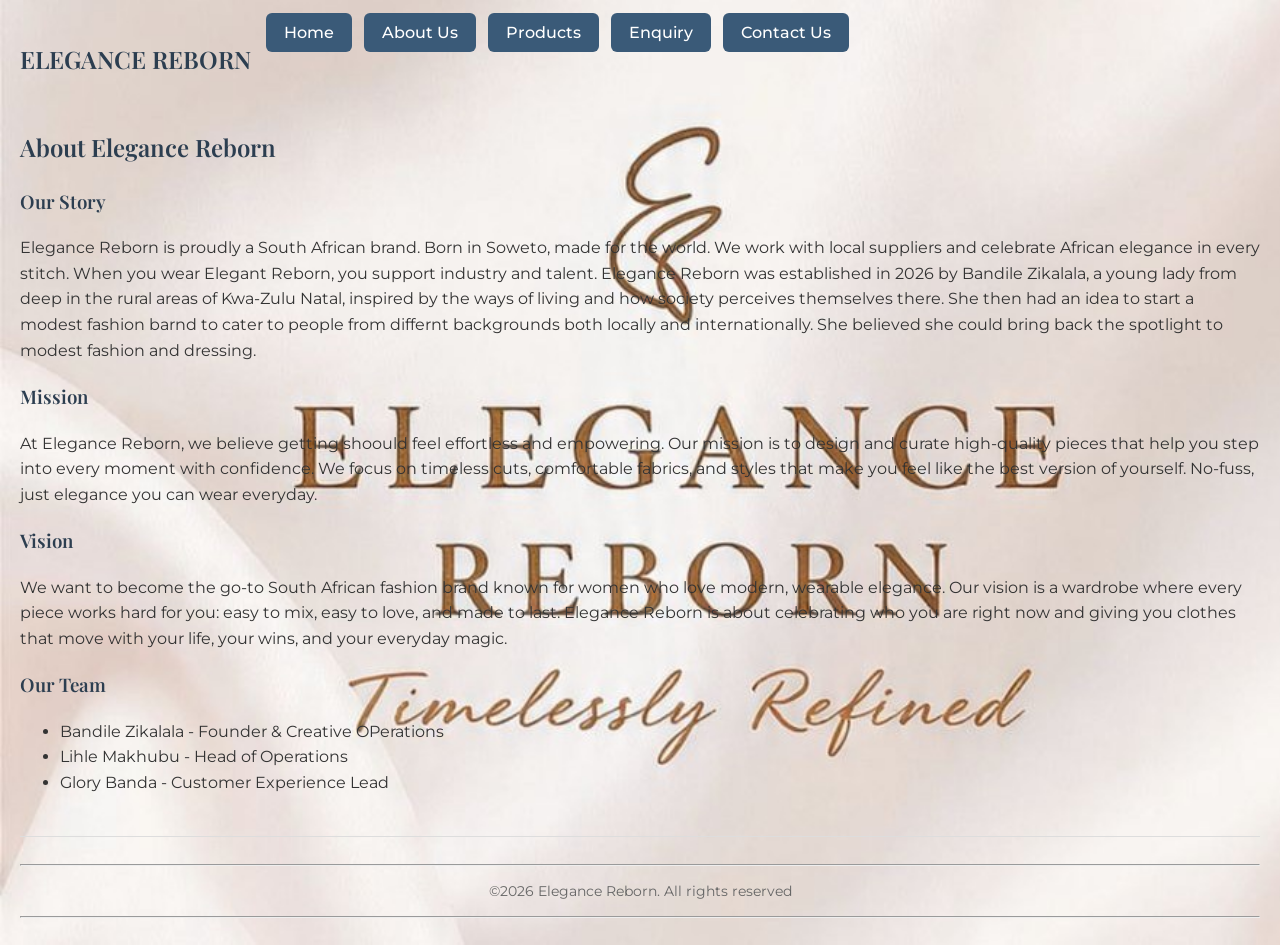
==== about.html @ 29a6d02d "Update about.html" ====
<!DOCTYPE html>
<html lang="en">
<head>
    <meta charset="UTF-8">
    <meta name="viewport" content="width=device-width, initial-scale=1.0">
    <title>About Us-Elegance Reborn</title>
    <link rel="stylesheet" href="css/style.css">
</head>
<!--background photo inserted-->
<body style="background-image: url(images/hero.jpeg); background-repeat: no-repeat; background-size: cover;">
    <!--header with navigation-->
    
        <nav>
                <h1>ELEGANCE REBORN</h1>
            <div class="nav-links">
                <a href="index.html">Home</a>&nbsp;&nbsp;
                <a href="about.html">About Us</a>&nbsp;&nbsp;
                <a href="products.html">Products</a>&nbsp;&nbsp;
                <a href="enquiry.html">Enquiry</a>&nbsp;&nbsp;
                <a href="contact.html">Contact Us</a>
            
        </div>
        </nav>
    

    <main>
        <section>
            <h2>About Elegance Reborn</h2>
        </section>

        <section>
            <h3>Our Story</h3>
            <p>Elegance Reborn is proudly a South African brand. Born in Soweto, made for the world. We work with local
            suppliers and celebrate African elegance in every stitch. When you wear Elegant Reborn, you support industry 
            and talent. Elegance Reborn was established in 2026 by Bandile Zikalala, a young lady from deep in the rural areas 
            of Kwa-Zulu Natal, inspired by the ways of living and how society perceives themselves there. She then had an idea 
            to start a modest fashion barnd to cater to people from differnt backgrounds both locally and internationally. She 
            believed she could bring back the spotlight to modest fashion and dressing.
            </p>

            <h3>Mission</h3>
            <p>At Elegance Reborn, we believe getting shoould feel effortless and empowering. Our mission is to design and curate 
                high-quality pieces that help you step into every moment with confidence. We focus on timeless cuts, comfortable 
                fabrics, and styles that make you feel like the best version of yourself. No-fuss, just elegance you can wear everyday.
            </p>

            <h3>Vision</h3>
            <p>We want to become the go-to South African fashion brand known for women who love modern, wearable elegance. Our vision 
                is a wardrobe where every piece works hard for you: easy to mix, easy to love, and made to last. Elegance Reborn is about 
                celebrating who you are right now and giving you clothes that move with your life, your wins, and your everyday magic. </p>

            <h3>Our Team</h3>
            <ul>
                <li>Bandile Zikalala - Founder & Creative OPerations</li>
                <li>Lihle Makhubu - Head of Operations</li>
                <li>Glory Banda - Customer Experience Lead</li>
            </ul>
        </section>
    </main>

<!--fotter section should be the same on all pages-->
    <footer>
        <hr style="text-align:center;">
        <p>&COPY;2026 Elegance Reborn. All rights reserved</p>
        <hr>
    </footer>
    </body>
    </html>
---- css/style.css ----
/* ===== GOOGLE FONTS ===== */
@import url('https://fonts.googleapis.com/css2?family=Playfair+Display:wght@400;600;700&family=Montserrat:wght@300;400;500;600&display=swap');

/* ===== BASE STYLES ===== */
body {
  font-family: 'Montserrat', sans-serif;
  background-color: #f8f6f3;
  color: #333;
  margin: 0;
  padding: 20px;
  line-height: 1.6;
}

h1, h2, h3, h4 {
  font-family: 'Playfair Display', serif;
  color: #2c3e50;
  font-weight: 600;
}

/* ===== IMAGES ===== */
img {
  max-width: 100%;
  height: auto;
  display: block;
}

.logo-img {
  max-width: 120px;
  margin: 20px auto;
}

.big-logo {
  max-width: 400px;
  margin: 20px auto;
  opacity: 0.15;
  position: relative;
  z-index: -1;
}

/* ===== NAVIGATION ===== */
nav {
  display: flex;
  gap: 15px;
  margin-bottom: 30px;
  flex-wrap: wrap;
  width: 100%;
}

nav a {
  background: #3a5a78;
  color: white;
  padding: 10px 18px;
  border-radius: 6px;
  text-decoration: none;
  font-family: 'Montserrat', sans-serif;
  font-weight: 500;
  flex-shrink: 0;
  transition: background 0.3s ease;
}

nav a:hover {
  background: #2c455c;
}

/* ===== HERO SECTION ===== */
section:first-of-type img {
  width: 100%;
  height: 350px;
  object-fit: cover;
  border-radius: 8px;
  margin-bottom: 20px;
}

/* ===== PRODUCTS GRID ===== */
.products-grid {
  display: grid;
  grid-template-columns: repeat(auto-fit, minmax(220px, 1fr));
  gap: 20px;
  margin-top: 20px;
}

.products-grid img {
  width: 100%;
  height: 280px;
  object-fit: cover;
  border-radius: 8px;
}

/* ===== FORMS ===== */
form {
  background: white;
  padding: 25px;
  border-radius: 8px;
  max-width: 600px;
}

input, textarea, select {
  width: 100%;
  padding: 10px;
  margin-top: 5px;
  margin-bottom: 15px;
  border: 1px solid #ccc;
  border-radius: 4px;
  font-family: 'Montserrat', sans-serif;
}

button {
  background: #3a5a78;
  color: white;
  padding: 12px 25px;
  border: none;
  border-radius: 6px;
  font-family: 'Montserrat', sans-serif;
  cursor: pointer;
}

button:hover {
  background: #2c455c;
}

/* ===== FOOTER ===== */
footer {
  margin-top: 40px;
  padding-top: 20px;
  border-top: 1px solid #ddd;
  text-align: center;
  font-size: 14px;
  color: #666;
}
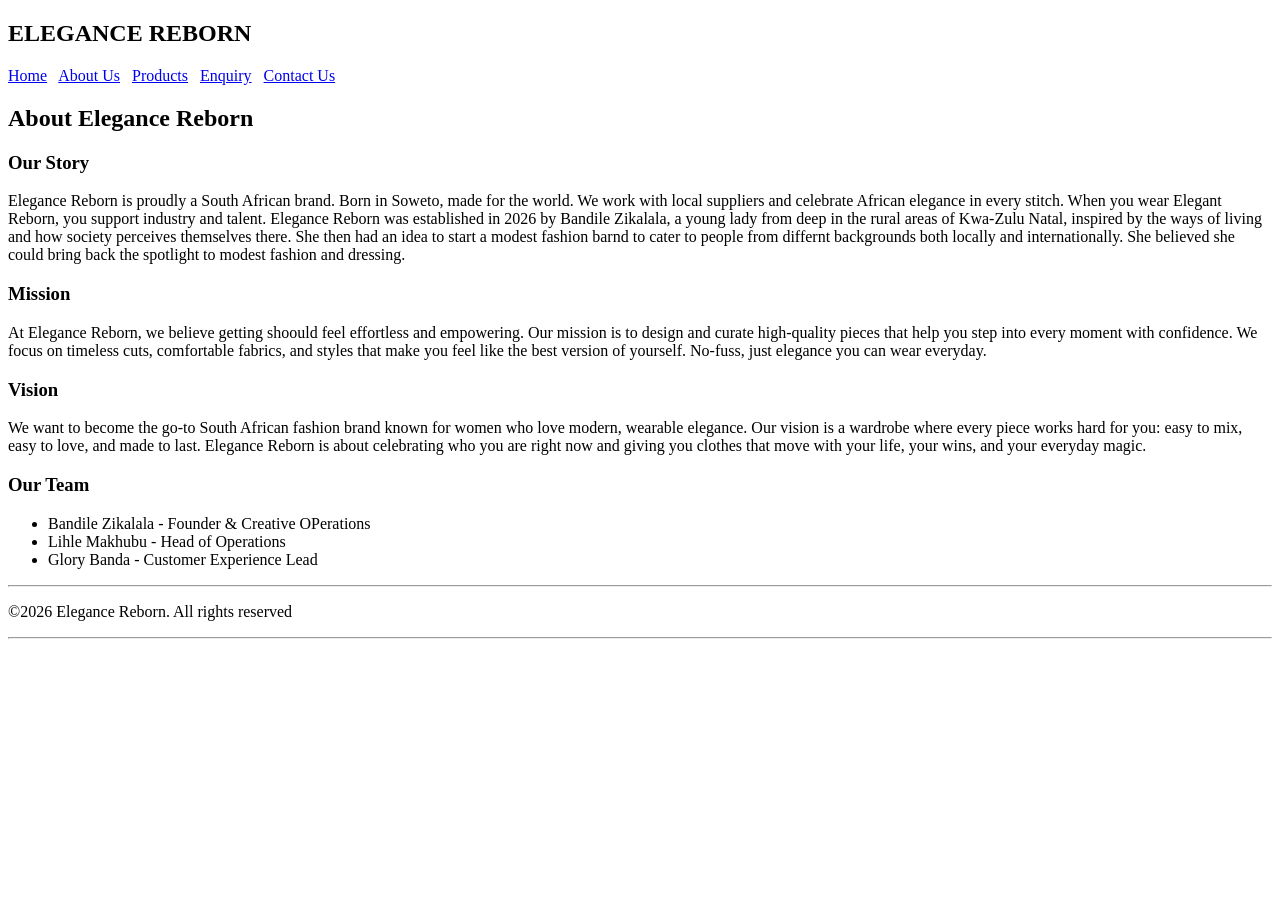
==== commit a1346dc0: "removing background image from about, contact and enquiry pages" ====
--- a/about.html
+++ b/about.html
@@ -7,7 +7,7 @@
     <link rel="stylesheet" href="css/style.css">
 </head>
 <!--background photo inserted-->
-<body style="background-image: url(images/hero.jpeg); background-repeat: no-repeat; background-size: cover;">
+<body>
     <!--header with navigation-->
     
         <nav>
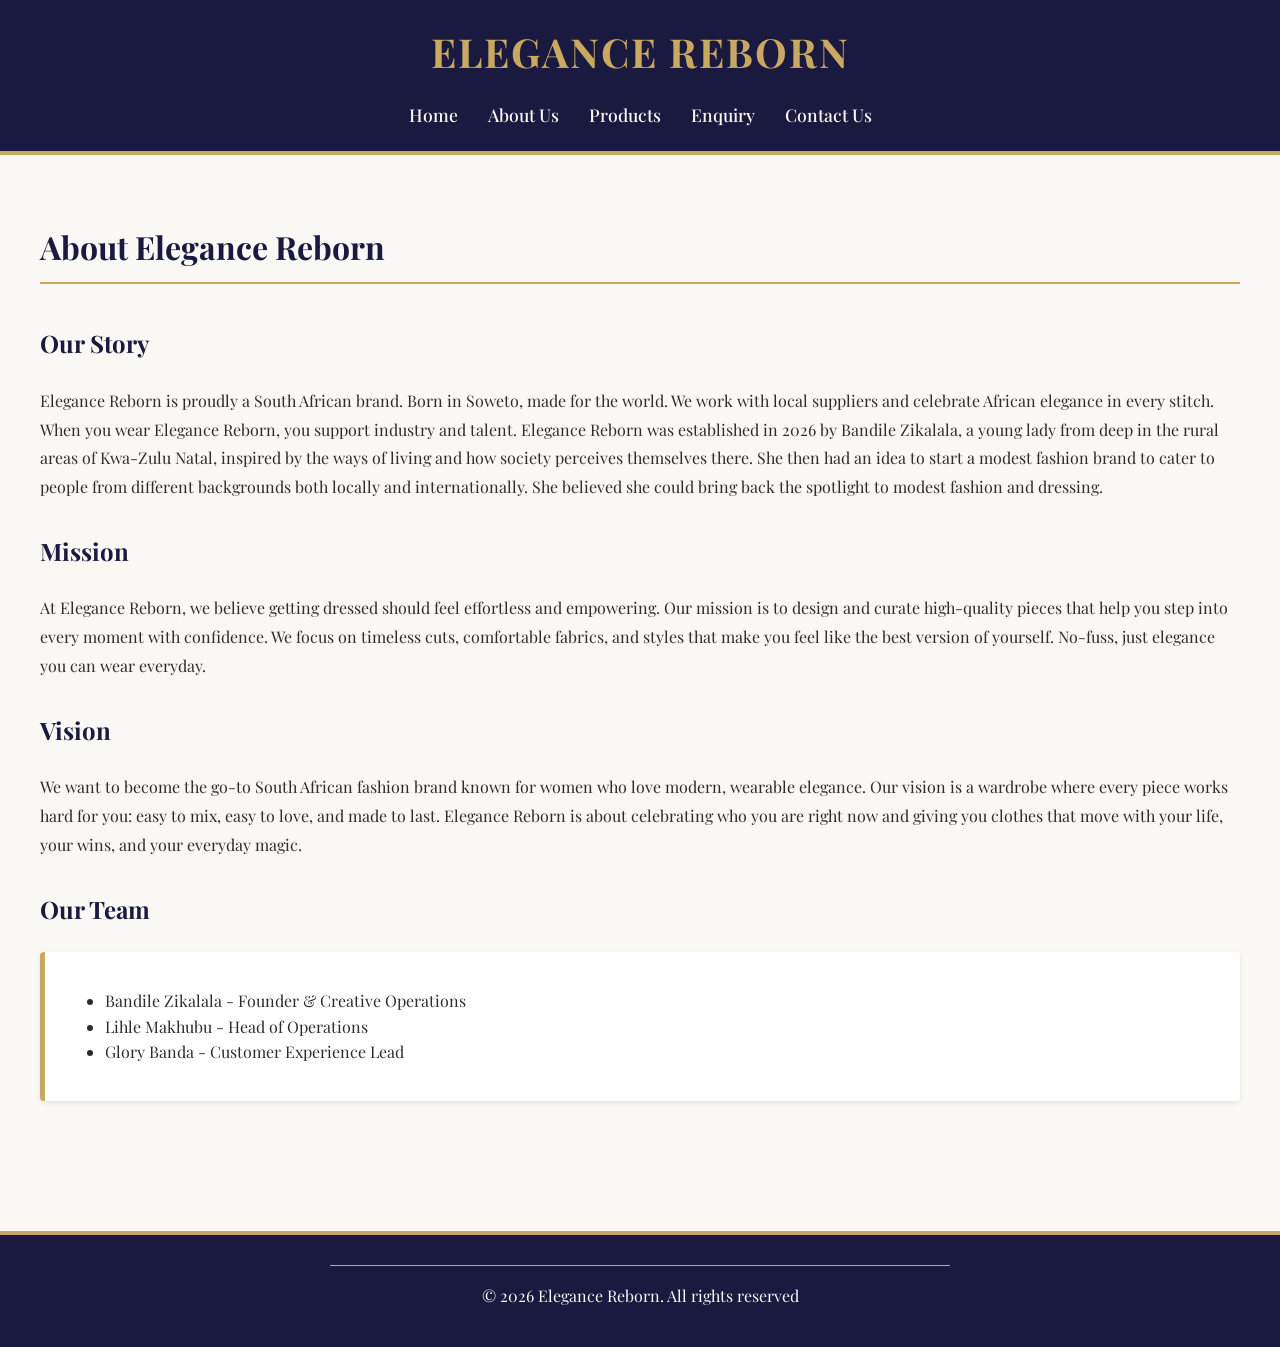
==== commit 55596e1c: "updated:   services.html and all the images in the images folder edited content in css folder and ht" ====
--- a/about.html
+++ b/about.html
@@ -3,25 +3,30 @@
 <head>
     <meta charset="UTF-8">
     <meta name="viewport" content="width=device-width, initial-scale=1.0">
-    <title>About Us-Elegance Reborn</title>
-    <link rel="stylesheet" href="css/style.css">
+    <title>About Us - Elegance Reborn</title>
+    
+    <!-- Playfair Display Font -->
+    <link rel="preconnect" href="https://fonts.googleapis.com">
+    <link rel="preconnect" href="https://fonts.gstatic.com" crossorigin>
+    <link href="https://fonts.googleapis.com/css2?family=Playfair+Display:wght@400;700&display=swap" rel="stylesheet">
+    
+    <!-- Your CSS -->
+    <link rel="stylesheet" href="css/styles.css">
 </head>
-<!--background photo inserted-->
 <body>
     <!--header with navigation-->
-    
+    <header>
         <nav>
-                <h1>ELEGANCE REBORN</h1>
-            <div class="nav-links">
-                <a href="index.html">Home</a>&nbsp;&nbsp;
-                <a href="about.html">About Us</a>&nbsp;&nbsp;
-                <a href="products.html">Products</a>&nbsp;&nbsp;
-                <a href="enquiry.html">Enquiry</a>&nbsp;&nbsp;
+            <h1>ELEGANCE REBORN</h1>
+            <p> 
+                <a href="index.html">Home</a>
+                <a href="about.html">About Us</a>
+                <a href="products.html">Products</a>
+                <a href="enquiry.html">Enquiry</a>
                 <a href="contact.html">Contact Us</a>
-            
-        </div>
+            </p>
         </nav>
-    
+    </header>
 
     <main>
         <section>
@@ -30,39 +35,29 @@
 
         <section>
             <h3>Our Story</h3>
-            <p>Elegance Reborn is proudly a South African brand. Born in Soweto, made for the world. We work with local
-            suppliers and celebrate African elegance in every stitch. When you wear Elegant Reborn, you support industry 
-            and talent. Elegance Reborn was established in 2026 by Bandile Zikalala, a young lady from deep in the rural areas 
-            of Kwa-Zulu Natal, inspired by the ways of living and how society perceives themselves there. She then had an idea 
-            to start a modest fashion barnd to cater to people from differnt backgrounds both locally and internationally. She 
-            believed she could bring back the spotlight to modest fashion and dressing.
-            </p>
+            <p>Elegance Reborn is proudly a South African brand. Born in Soweto, made for the world. We work with local suppliers and celebrate African elegance in every stitch. When you wear Elegance Reborn, you support industry and talent. Elegance Reborn was established in 2026 by Bandile Zikalala, a young lady from deep in the rural areas of Kwa-Zulu Natal, inspired by the ways of living and how society perceives themselves there. She then had an idea to start a modest fashion brand to cater to people from different backgrounds both locally and internationally. She believed she could bring back the spotlight to modest fashion and dressing.</p>
 
             <h3>Mission</h3>
-            <p>At Elegance Reborn, we believe getting shoould feel effortless and empowering. Our mission is to design and curate 
-                high-quality pieces that help you step into every moment with confidence. We focus on timeless cuts, comfortable 
-                fabrics, and styles that make you feel like the best version of yourself. No-fuss, just elegance you can wear everyday.
-            </p>
+            <p>At Elegance Reborn, we believe getting dressed should feel effortless and empowering. Our mission is to design and curate high-quality pieces that help you step into every moment with confidence. We focus on timeless cuts, comfortable fabrics, and styles that make you feel like the best version of yourself. No-fuss, just elegance you can wear everyday.</p>
 
             <h3>Vision</h3>
-            <p>We want to become the go-to South African fashion brand known for women who love modern, wearable elegance. Our vision 
-                is a wardrobe where every piece works hard for you: easy to mix, easy to love, and made to last. Elegance Reborn is about 
-                celebrating who you are right now and giving you clothes that move with your life, your wins, and your everyday magic. </p>
+            <p>We want to become the go-to South African fashion brand known for women who love modern, wearable elegance. Our vision is a wardrobe where every piece works hard for you: easy to mix, easy to love, and made to last. Elegance Reborn is about celebrating who you are right now and giving you clothes that move with your life, your wins, and your everyday magic.</p>
 
             <h3>Our Team</h3>
-            <ul>
-                <li>Bandile Zikalala - Founder & Creative OPerations</li>
-                <li>Lihle Makhubu - Head of Operations</li>
-                <li>Glory Banda - Customer Experience Lead</li>
-            </ul>
+            <article>
+                <ul>
+                    <li>Bandile Zikalala - Founder & Creative Operations</li>
+                    <li>Lihle Makhubu - Head of Operations</li>
+                    <li>Glory Banda - Customer Experience Lead</li>
+                </ul>
+            </article>
         </section>
     </main>
 
-<!--fotter section should be the same on all pages-->
+    <!--footer section should be the same on all pages-->
     <footer>
-        <hr style="text-align:center;">
-        <p>&COPY;2026 Elegance Reborn. All rights reserved</p>
         <hr>
+        <p>&copy; 2026 Elegance Reborn. All rights reserved</p>
     </footer>
-    </body>
-    </html>
+</body>
+</html>
--- a/css/styles.css
+++ b/css/styles.css
@@ -0,0 +1,283 @@
+/* Elegance Reborn - Main Stylesheet */
+@import url('https://fonts.googleapis.com/css2?family=Playfair+Display:wght@400;700&display=swap');
+
+/* Base Styles */
+body {
+    font-family: 'Playfair Display', Georgia, serif;
+    background-color: #FAF8F5; /* Cream */
+    color: #2C2C2C; /* Charcoal */
+    margin: 0;
+    padding: 0;
+    line-height: 1.6;
+}
+
+/* Header & Navigation */
+header {
+    background-color: #1A1A40; /* Deep Navy */
+    border-bottom: 4px solid #C9A961; /* Gold */
+    padding: 20px 0;
+    text-align: center;
+}
+
+header h1 {
+    color: #C9A961; /* Gold */
+    font-size: 2.5rem;
+    margin: 0;
+    letter-spacing: 2px;
+    font-weight: 700;
+}
+
+nav p {
+    margin: 15px 0 0 0;
+    display: flex;
+    justify-content: center;
+    gap: 30px;
+    flex-wrap: wrap;
+}
+
+nav a {
+    color: #FAF8F5; /* Cream */
+    text-decoration: none;
+    font-size: 1.1rem;
+    font-weight: 500;
+    transition: color 0.3s ease;
+}
+
+nav a:hover {
+    color: #C9A961; /* Gold */
+    text-decoration: underline;
+}
+
+/* Main Content */
+main {
+    max-width: 1200px;
+    margin: 0 auto;
+    padding: 40px 20px;
+}
+
+section {
+    margin-bottom: 40px;
+}
+
+h2 {
+    color: #1A1A40; /* Deep Navy */
+    font-size: 2rem;
+    border-bottom: 2px solid #C9A961; /* Gold */
+    padding-bottom: 10px;
+    margin-bottom: 20px;
+    font-weight: 700;
+}
+
+h3 {
+    color: #1A1A40; /* Deep Navy */
+    font-size: 1.5rem;
+    margin-top: 30px;
+    font-weight: 700;
+}
+
+h4 {
+    color: #2C2C2C; /* Charcoal */
+    font-size: 1.2rem;
+    font-weight: 700;
+}
+
+p {
+    font-size: 1rem;
+    line-height: 1.8;
+}
+
+/* Article Cards */
+article {
+    background-color: #fff;
+    border-left: 5px solid #C9A961; /* Gold */
+    padding: 20px;
+    margin-bottom: 20px;
+    box-shadow: 0 2px 5px rgba(0,0,0,0.08);
+    border-radius: 4px;
+}
+
+/* Forms */
+form {
+    background-color: #fff;
+    padding: 30px;
+    border-radius: 4px;
+    box-shadow: 0 2px 5px rgba(0,0,0,0.08);
+    max-width: 600px;
+}
+
+label {
+    display: block;
+    margin-bottom: 8px;
+    color: #1A1A40; /* Deep Navy */
+    font-weight: bold;
+}
+
+input[type="text"],
+input[type="email"],
+select,
+textarea {
+    width: 100%;
+    padding: 12px;
+    margin-bottom: 18px;
+    border: 1px solid #ccc;
+    border-radius: 4px;
+    font-family: 'Playfair Display', Georgia, serif;
+    font-size: 1rem;
+    box-sizing: border-box;
+}
+
+input:focus,
+select:focus,
+textarea:focus {
+    outline: none;
+    border-color: #1A1A40;
+    box-shadow: 0 0 5px rgba(26, 26, 64, 0.3);
+}
+
+button {
+    background-color: #1A1A40; /* Deep Navy */
+    color: #C9A961; /* Gold */
+    padding: 12px 30px;
+    border: none;
+    border-radius: 4px;
+    font-size: 1rem;
+    cursor: pointer;
+    font-weight: bold;
+    transition: background-color 0.3s ease;
+    font-family: 'Playfair Display', Georgia, serif;
+}
+
+button:hover {
+    background-color: #2C2C5A; /* Lighter Navy */
+}
+
+/* Links */
+a {
+    color: #1A1A40; /* Deep Navy */
+    text-decoration: none;
+}
+
+a:hover {
+    color: #D4A5A5; /* Dusty Pink */
+    text-decoration: underline;
+}
+
+/* Image Grid */
+.image-grid {
+    display: flex;
+    flex-wrap: wrap;
+    gap: 15px;
+    justify-content: center;
+}
+
+.image-grid img {
+    flex: 0 1 200px;
+    width: 200px;
+    height: auto;
+    object-fit: cover;
+    display: block;
+    margin: 10px 0;
+    border-radius: 4px;
+}
+
+/* Footer */
+footer {
+    background-color: #1A1A40; /* Deep Navy */
+    color: #FAF8F5; /* Cream */
+    text-align: center;
+    padding: 20px;
+    margin-top: 50px;
+    border-top: 4px solid #C9A961; /* Gold */
+}
+
+footer hr {
+    border: none;
+    border-top: 1px solid #C9A961;
+    margin: 10px auto;
+    width: 50%;
+}
+
+/* ===== RESPONSIVE DESIGN ===== */
+
+/* Tablet: 768px and below */
+@media (max-width: 768px) {
+    header h1 {
+        font-size: 1.8rem;
+    }
+
+    nav p {
+        flex-direction: column;
+        gap: 15px;
+        align-items: center;
+    }
+
+    main {
+        padding: 20px 15px;
+    }
+
+    h2 {
+        font-size: 1.5rem;
+    }
+
+    h3 {
+        font-size: 1.3rem;
+    }
+
+    .image-grid img {
+        flex: 0 1 280px;
+        width: 280px;
+        margin: 10px auto;
+    }
+}
+
+/* Mobile: 480px and below */
+@media (max-width: 480px) {
+    body {
+        font-size: 0.95rem;
+    }
+
+    header {
+        padding: 15px 10px;
+    }
+
+    header h1 {
+        font-size: 1.5rem;
+        letter-spacing: 1px;
+    }
+
+    main {
+        padding: 15px 10px;
+    }
+
+    section, article {
+        padding: 15px;
+    }
+
+    form {
+        padding: 20px;
+    }
+
+    input[type="text"],
+    input[type="email"],
+    select,
+    textarea,
+    button {
+        width: 100%;
+        box-sizing: border-box;
+    }
+
+    h2 {
+        font-size: 1.3rem;
+    }
+
+    .image-grid {
+        gap: 10px;
+    }
+    
+    .image-grid img {
+        flex: 0 1 calc(50% - 5px);
+        width: calc(50% - 5px);
+        max-width: none;
+        margin: 0;
+    }
+}
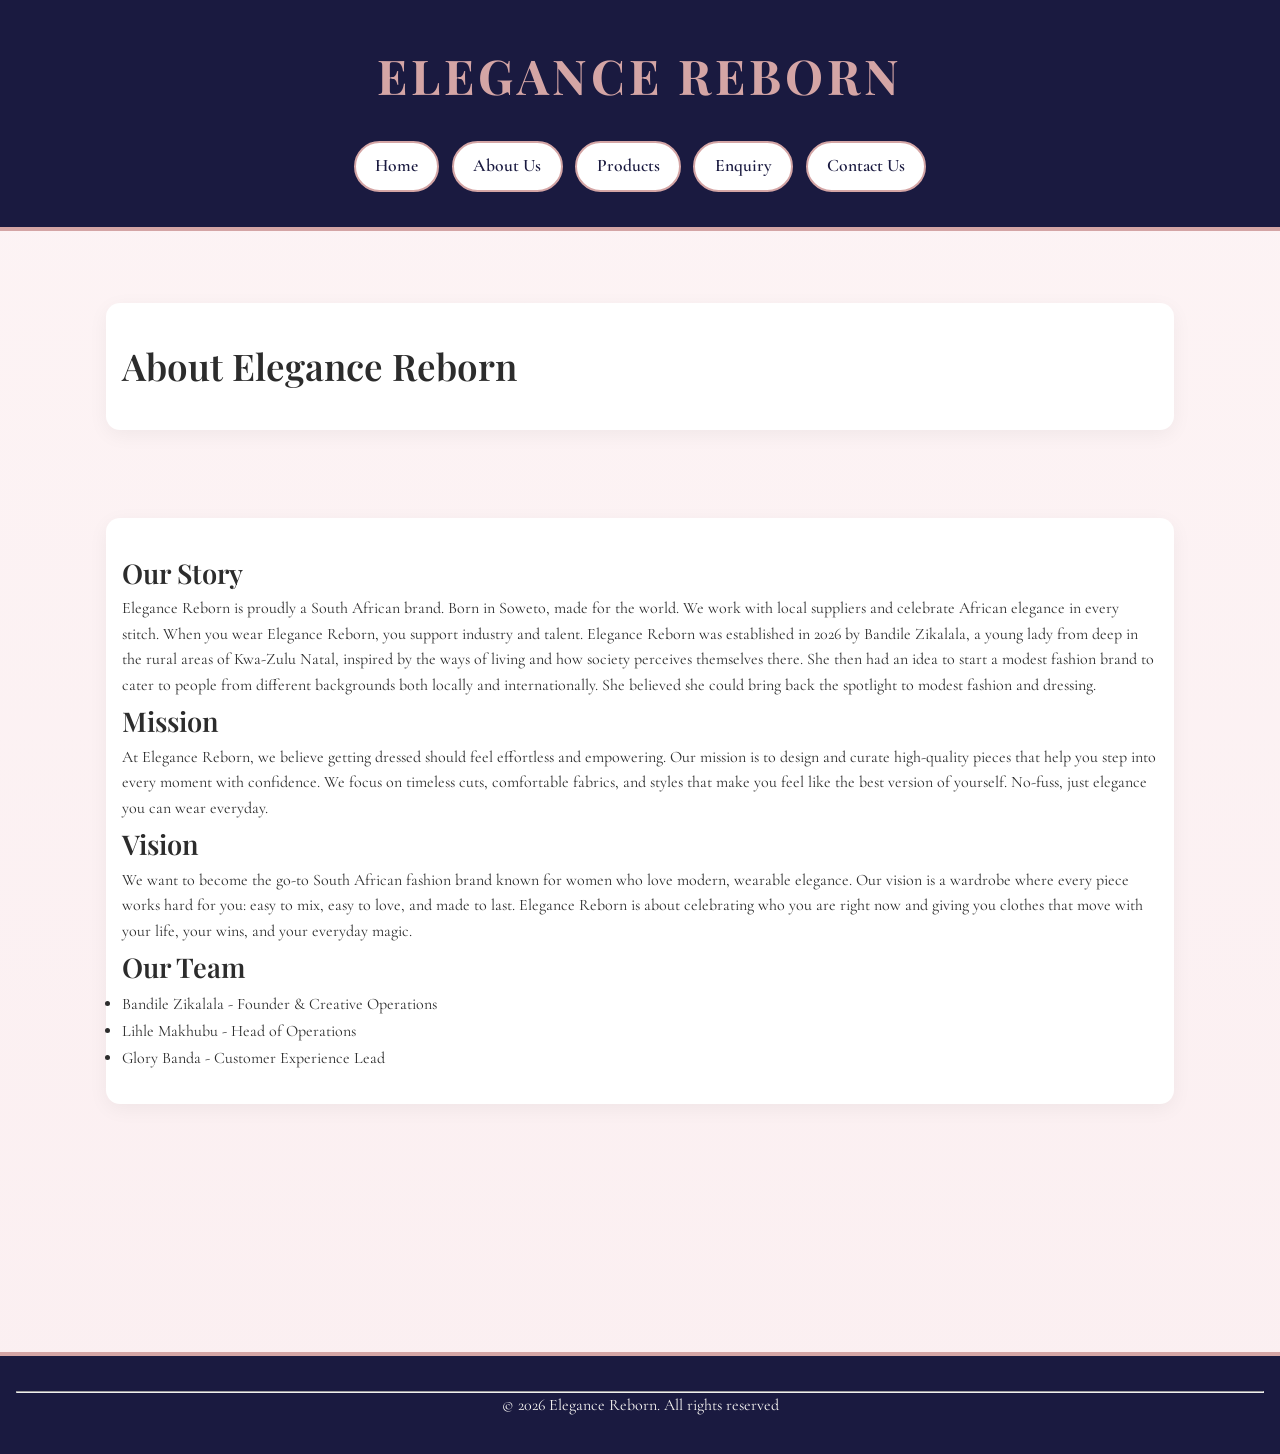
==== commit 046570de: "First upload of Elegance Reborn Website" ====
--- a/about.html
+++ b/about.html
@@ -1,63 +1,63 @@
-<!DOCTYPE html>
-<html lang="en">
-<head>
-    <meta charset="UTF-8">
-    <meta name="viewport" content="width=device-width, initial-scale=1.0">
-    <title>About Us - Elegance Reborn</title>
-    
-    <!-- Playfair Display Font -->
-    <link rel="preconnect" href="https://fonts.googleapis.com">
-    <link rel="preconnect" href="https://fonts.gstatic.com" crossorigin>
-    <link href="https://fonts.googleapis.com/css2?family=Playfair+Display:wght@400;700&display=swap" rel="stylesheet">
-    
-    <!-- Your CSS -->
-    <link rel="stylesheet" href="css/styles.css">
-</head>
-<body>
-    <!--header with navigation-->
-    <header>
-        <nav>
-            <h1>ELEGANCE REBORN</h1>
-            <p> 
-                <a href="index.html">Home</a>
-                <a href="about.html">About Us</a>
-                <a href="products.html">Products</a>
-                <a href="enquiry.html">Enquiry</a>
-                <a href="contact.html">Contact Us</a>
-            </p>
-        </nav>
-    </header>
-
-    <main>
-        <section>
-            <h2>About Elegance Reborn</h2>
-        </section>
-
-        <section>
-            <h3>Our Story</h3>
-            <p>Elegance Reborn is proudly a South African brand. Born in Soweto, made for the world. We work with local suppliers and celebrate African elegance in every stitch. When you wear Elegance Reborn, you support industry and talent. Elegance Reborn was established in 2026 by Bandile Zikalala, a young lady from deep in the rural areas of Kwa-Zulu Natal, inspired by the ways of living and how society perceives themselves there. She then had an idea to start a modest fashion brand to cater to people from different backgrounds both locally and internationally. She believed she could bring back the spotlight to modest fashion and dressing.</p>
-
-            <h3>Mission</h3>
-            <p>At Elegance Reborn, we believe getting dressed should feel effortless and empowering. Our mission is to design and curate high-quality pieces that help you step into every moment with confidence. We focus on timeless cuts, comfortable fabrics, and styles that make you feel like the best version of yourself. No-fuss, just elegance you can wear everyday.</p>
-
-            <h3>Vision</h3>
-            <p>We want to become the go-to South African fashion brand known for women who love modern, wearable elegance. Our vision is a wardrobe where every piece works hard for you: easy to mix, easy to love, and made to last. Elegance Reborn is about celebrating who you are right now and giving you clothes that move with your life, your wins, and your everyday magic.</p>
-
-            <h3>Our Team</h3>
-            <article>
-                <ul>
-                    <li>Bandile Zikalala - Founder & Creative Operations</li>
-                    <li>Lihle Makhubu - Head of Operations</li>
-                    <li>Glory Banda - Customer Experience Lead</li>
-                </ul>
-            </article>
-        </section>
-    </main>
-
-    <!--footer section should be the same on all pages-->
-    <footer>
-        <hr>
-        <p>&copy; 2026 Elegance Reborn. All rights reserved</p>
-    </footer>
-</body>
+<!DOCTYPE html>
+<html lang="en">
+<head>
+    <meta charset="UTF-8">
+    <meta name="viewport" content="width=device-width, initial-scale=1.0">
+    <title>About Us - Elegance Reborn</title>
+    
+    <!-- Playfair Display Font -->
+    <link rel="preconnect" href="https://fonts.googleapis.com">
+    <link rel="preconnect" href="https://fonts.gstatic.com" crossorigin>
+    <link href="https://fonts.googleapis.com/css2?family=Playfair+Display:wght@400;700&display=swap" rel="stylesheet">
+    
+    <!-- Your CSS -->
+    <link rel="stylesheet" href="css/styles.css">
+</head>
+<body>
+    <!--header with navigation-->
+    <header>
+        <nav>
+            <h1>ELEGANCE REBORN</h1>
+            <p> 
+                <a href="index.html">Home</a>
+                <a href="about.html">About Us</a>
+                <a href="products.html">Products</a>
+                <a href="enquiry.html">Enquiry</a>
+                <a href="contact.html">Contact Us</a>
+            </p>
+        </nav>
+    </header>
+
+    <main>
+        <section>
+            <h2>About Elegance Reborn</h2>
+        </section>
+
+        <section>
+            <h3>Our Story</h3>
+            <p>Elegance Reborn is proudly a South African brand. Born in Soweto, made for the world. We work with local suppliers and celebrate African elegance in every stitch. When you wear Elegance Reborn, you support industry and talent. Elegance Reborn was established in 2026 by Bandile Zikalala, a young lady from deep in the rural areas of Kwa-Zulu Natal, inspired by the ways of living and how society perceives themselves there. She then had an idea to start a modest fashion brand to cater to people from different backgrounds both locally and internationally. She believed she could bring back the spotlight to modest fashion and dressing.</p>
+
+            <h3>Mission</h3>
+            <p>At Elegance Reborn, we believe getting dressed should feel effortless and empowering. Our mission is to design and curate high-quality pieces that help you step into every moment with confidence. We focus on timeless cuts, comfortable fabrics, and styles that make you feel like the best version of yourself. No-fuss, just elegance you can wear everyday.</p>
+
+            <h3>Vision</h3>
+            <p>We want to become the go-to South African fashion brand known for women who love modern, wearable elegance. Our vision is a wardrobe where every piece works hard for you: easy to mix, easy to love, and made to last. Elegance Reborn is about celebrating who you are right now and giving you clothes that move with your life, your wins, and your everyday magic.</p>
+
+            <h3>Our Team</h3>
+            <article>
+                <ul>
+                    <li>Bandile Zikalala - Founder & Creative Operations</li>
+                    <li>Lihle Makhubu - Head of Operations</li>
+                    <li>Glory Banda - Customer Experience Lead</li>
+                </ul>
+            </article>
+        </section>
+    </main>
+
+    <!--footer section should be the same on all pages-->
+    <footer>
+        <hr>
+        <p>&copy; 2026 Elegance Reborn. All rights reserved</p>
+    </footer>
+</body>
 </html>
--- a/css/styles.css
+++ b/css/styles.css
@@ -1,283 +1,274 @@
-/* Elegance Reborn - Main Stylesheet */
-@import url('https://fonts.googleapis.com/css2?family=Playfair+Display:wght@400;700&display=swap');
-
-/* Base Styles */
-body {
-    font-family: 'Playfair Display', Georgia, serif;
-    background-color: #FAF8F5; /* Cream */
-    color: #2C2C2C; /* Charcoal */
+/* WEDE5020POE Part 2 - Responsive CSS - */
+@import url('https://fonts.googleapis.com/css2?family=Playfair+Display:wght@400;700&family=Cormorant+Garamond:wght@400;600;700&display=swap');
+
+/* 2.2 Base Style + CSS Reset - Prevents horizontal scroll */
+html, body {
+    overflow-x: hidden;
+    width: 100%;
+    max-width: 100vw;
+}
+
+* {
     margin: 0;
     padding: 0;
-    line-height: 1.6;
-}
-
-/* Header & Navigation */
+    box-sizing: border-box;
+}
+
+body {
+    font-family: 'Cormorant Garamond', Georgia, serif;
+    font-size: 1rem;
+    line-height: 1.7;
+    color: #2C2C2C;
+    background: linear-gradient(180deg, #FDF4F5 0%, #FBEFF1 100%);
+}
+
+/* 2.3 Typography - Playfair Display per marking card */
+h1 { font-family: 'Playfair Display', serif; font-size: 3rem; font-weight: 700; letter-spacing: 4px; word-wrap: break-word; }
+h2 { font-family: 'Playfair Display', serif; font-size: 2.3rem; font-weight: 600; }
+h3 { font-family: 'Playfair Display', serif; font-size: 1.7rem; font-weight: 600; }
+p { font-size: 1rem; line-height: 1.6; }
+
 header {
-    background-color: #1A1A40; /* Deep Navy */
-    border-bottom: 4px solid #C9A961; /* Gold */
-    padding: 20px 0;
-    text-align: center;
-}
-
-header h1 {
-    color: #C9A961; /* Gold */
-    font-size: 2.5rem;
-    margin: 0;
-    letter-spacing: 2px;
-    font-weight: 700;
-}
+    background-color: #1A1A40;
+    border-bottom: 4px solid #D4A5A5;
+    padding: 2.2rem 1rem;
+    text-align: center;
+    width: 100%;
+}
+header h1 { color: #D4A5A5; text-transform: uppercase; }
 
 nav p {
-    margin: 15px 0 0 0;
-    display: flex;
-    justify-content: center;
-    gap: 30px;
+    display: flex;
+    justify-content: center;
+    gap: 0.8rem;
     flex-wrap: wrap;
-}
-
+    margin-top: 1.5rem;
+    max-width: 100%;
+}
 nav a {
-    color: #FAF8F5; /* Cream */
+    color: #1A1A40;
+    background: #fff;
+    border: 2px solid #D4A5A5;
     text-decoration: none;
     font-size: 1.1rem;
-    font-weight: 500;
-    transition: color 0.3s ease;
-}
-
-nav a:hover {
-    color: #C9A961; /* Gold */
-    text-decoration: underline;
-}
-
-/* Main Content */
+    font-weight: 600;
+    padding: 0.6rem 1.2rem;
+    border-radius: 30px;
+    transition: all 0.3s ease;
+    white-space: nowrap;
+}
+nav a:hover { background: #D4A5A5; color: #fff; transform: translateY(-3px); }
+
 main {
-    max-width: 1200px;
+    max-width: 1100px;
+    width: 100%;
     margin: 0 auto;
-    padding: 40px 20px;
+    padding: 4.5rem 1rem;
 }
 
 section {
-    margin-bottom: 40px;
-}
-
-h2 {
-    color: #1A1A40; /* Deep Navy */
-    font-size: 2rem;
-    border-bottom: 2px solid #C9A961; /* Gold */
-    padding-bottom: 10px;
-    margin-bottom: 20px;
-    font-weight: 700;
-}
-
-h3 {
-    color: #1A1A40; /* Deep Navy */
-    font-size: 1.5rem;
-    margin-top: 30px;
-    font-weight: 700;
-}
-
-h4 {
-    color: #2C2C2C; /* Charcoal */
-    font-size: 1.2rem;
-    font-weight: 700;
-}
-
-p {
-    font-size: 1rem;
-    line-height: 1.8;
-}
-
-/* Article Cards */
-article {
-    background-color: #fff;
-    border-left: 5px solid #C9A961; /* Gold */
-    padding: 20px;
-    margin-bottom: 20px;
-    box-shadow: 0 2px 5px rgba(0,0,0,0.08);
-    border-radius: 4px;
-}
-
-/* Forms */
-form {
-    background-color: #fff;
-    padding: 30px;
-    border-radius: 4px;
-    box-shadow: 0 2px 5px rgba(0,0,0,0.08);
-    max-width: 600px;
-}
-
-label {
+    margin-bottom: 5.5rem;
+    background: #fff;
+    border-radius: 14px;
+    padding: 2rem 1rem;
+    box-shadow: 0 5px 20px rgba(0,0,0,0.05);
+    width: 100%;
+}
+
+/* 2.4 Layout Structure - Grid per marking card 3.1 */
+.products-grid {
+    display: grid;
+    grid-template-columns: repeat(3, 1fr);
+    gap: 1.5rem;
+    margin-top: 1.5rem;
+    margin-bottom: 3rem;
+    width: 100%;
+}
+
+/* 2.5 Visual Styles + Flexbox for perfect alignment */
+.product-card {
+    background: #fff;
+    border-radius: 14px;
+    padding: 1rem;
+    box-shadow: 0 5px 20px rgba(0,0,0,0.05);
+    text-align: center;
+    transition: transform 0.3s ease;
+    border: 1px solid #f0f0f0;
+    width: 100%;
+    overflow: hidden;
+    display: flex;              /* FIX: Flex container */
+    flex-direction: column;     /* FIX: Stack vertically */
+    height: 100%;               /* FIX: All cards same height */
+}
+.product-card:hover { transform: translateY(-6px); box-shadow: 0 10px 30px rgba(212, 165, 165, 0.2); }
+
+/* 3.3 Responsive Images */
+.product-card img {
+    width: 100%;
+    height: auto;
+    border-radius: 10px;
+    margin-bottom: 1.1rem;
     display: block;
-    margin-bottom: 8px;
-    color: #1A1A40; /* Deep Navy */
-    font-weight: bold;
-}
-
-input[type="text"],
-input[type="email"],
-select,
-textarea {
-    width: 100%;
-    padding: 12px;
-    margin-bottom: 18px;
-    border: 1px solid #ccc;
-    border-radius: 4px;
-    font-family: 'Playfair Display', Georgia, serif;
-    font-size: 1rem;
-    box-sizing: border-box;
-}
-
-input:focus,
-select:focus,
-textarea:focus {
+}
+
+/* FIX: Title alignment - forces all titles to 2 lines height */
+.product-card h3 { 
+    font-size: 1.5rem; 
+    margin: 0 0 0.5rem 0; 
+    color: #1A1A40; 
+    word-wrap: break-word;
+    min-height: 3.2rem;         /* FIX: Same height for all titles */
+    display: flex;
+    align-items: center;
+    justify-content: center;
+    text-align: center;
+    flex-shrink: 0;
+}
+
+/* FIX: Price alignment */
+.product-card .price { 
+    font-size: 1.3rem; 
+    font-weight: 600; 
+    color: #D4A5A5; 
+    margin: 0 0 1.1rem 0;
+    min-height: 1.8rem;         /* FIX: Same height for all prices */
+    display: flex;
+    align-items: center;
+    justify-content: center;
+    flex-shrink: 0;
+}
+
+/* FIX: Sizes buttons alignment */
+.sizes { 
+    margin: 1.1rem 0;
+    min-height: 3.5rem;         /* FIX: Same height for all size sections */
+    display: flex;
+    flex-wrap: wrap;
+    justify-content: center;
+    align-content: center;
+    gap: 0.5rem;
+    flex-shrink: 0;
+}
+.sizes input[type="radio"] { display: none; }
+.sizes label {
+    display: inline-flex;
+    align-items: center;
+    justify-content: center;
+    padding: 0.4rem 0.8rem;
+    margin: 0.25rem;
+    border: 2px solid #E0E0E0;
+    border-radius: 8px;
+    cursor: pointer;
+    font-weight: 600;
+    transition: all 0.2s ease;
+    font-size: 0.9rem;
+    min-width: 45px;            /* FIX: All size boxes same width */
+}
+.sizes input[type="radio"]:checked + label {
+    border-color: #D4A5A5;
+    background-color: #D4A5A5;
+    color: #fff;
+}
+
+/* 2.5 Pseudo-classes + Button alignment */
+.add-to-cart-btn {
+    background-color: #1A1A40;
+    color: #fff;
+    padding: 0.75rem 1.5rem;
+    border: none;
+    border-radius: 30px;
+    font-size: 1.05rem;
+    cursor: pointer;
+    font-weight: 600;
+    font-family: 'Cormorant Garamond', serif;
+    margin-top: auto;           /* FIX: Pushes button to bottom */
+    width: 100%;
+    transition: all 0.3s ease;
+}
+.add-to-cart-btn:hover { background-color: #D4A5A5; transform: translateY(-2px); }
+.add-to-cart-btn:active { transform: scale(0.98); }
+
+footer {
+    background-color: #1A1A40;
+    color: #FAF8F5;
+    text-align: center;
+    padding: 2.2rem 1rem;
+    margin-top: 5.5rem;
+    border-top: 4px solid #D4A5A5;
+    width: 100%;
+}
+
+/* 3.1 Breakpoints - iPhone 12 Pro 390px + Tablet: 2 columns */
+@media (max-width: 992px) {
+    main { padding: 2.5rem 0.75rem; }
+    section { padding: 1.5rem 0.75rem; }
+    
+    .products-grid { 
+        grid-template-columns: 1fr 1fr; /* 2 columns for iPad + iPhone 12 Pro 390px */
+        gap: 0.75rem;
+    }
+    
+    .product-card { padding: 0.75rem; }
+    
+    /* Mobile fixes for alignment */
+    .product-card h3 { 
+        font-size: 1rem; 
+        line-height: 1.2; 
+        min-height: 2.6rem;       /* FIX: Same height on mobile */
+    }
+    .product-card .price { 
+        font-size: 1.05rem; 
+        min-height: 1.5rem; 
+    }
+    .sizes { 
+        min-height: 3rem; 
+    }
+    .sizes label { 
+        padding: 0.3rem 0.5rem; 
+        font-size: 0.85rem; 
+        min-width: 38px; 
+    }
+    .add-to-cart-btn { 
+        font-size: 0.85rem; 
+        padding: 0.5rem 0.6rem; 
+    }
+    
+    h1 { font-size: 2.4rem; letter-spacing: 3px; }
+    h2 { font-size: 1.8rem; }
+}
+
+/* 3.1 Breakpoints - Small Mobile <390px: 1 column only */
+@media (max-width: 389px) {
+    .products-grid { 
+        grid-template-columns: 1fr;
+    }
+    nav p { flex-direction: column; gap: 0.6rem; }
+    body { font-size: 0.875rem; }
+}
+/* Search bar styling - matches Elegance Reborn colors */
+#searchBox {
+    width: 100%;
+    max-width: 400px;
+    padding: 14px 24px;
+    margin: 2rem auto;
+    display: block;
+    border: 2px solid #D4A5A5; /* blush border */
+    border-radius: 30px;
+    font-size: 1.1rem;
+    font-family: 'Cormorant Garamond', serif;
+    background: #fff;
+    color: #1A1A40; /* navy text */
+    box-shadow: 0 3px 10px rgba(212, 165, 165, 0.2);
+    transition: all 0.3s ease;
+}
+
+#searchBox::placeholder {
+    color: #D4A5A5; /* blush placeholder */
+    font-style: italic;
+}
+
+#searchBox:focus {
     outline: none;
-    border-color: #1A1A40;
-    box-shadow: 0 0 5px rgba(26, 26, 64, 0.3);
-}
-
-button {
-    background-color: #1A1A40; /* Deep Navy */
-    color: #C9A961; /* Gold */
-    padding: 12px 30px;
-    border: none;
-    border-radius: 4px;
-    font-size: 1rem;
-    cursor: pointer;
-    font-weight: bold;
-    transition: background-color 0.3s ease;
-    font-family: 'Playfair Display', Georgia, serif;
-}
-
-button:hover {
-    background-color: #2C2C5A; /* Lighter Navy */
-}
-
-/* Links */
-a {
-    color: #1A1A40; /* Deep Navy */
-    text-decoration: none;
-}
-
-a:hover {
-    color: #D4A5A5; /* Dusty Pink */
-    text-decoration: underline;
-}
-
-/* Image Grid */
-.image-grid {
-    display: flex;
-    flex-wrap: wrap;
-    gap: 15px;
-    justify-content: center;
-}
-
-.image-grid img {
-    flex: 0 1 200px;
-    width: 200px;
-    height: auto;
-    object-fit: cover;
-    display: block;
-    margin: 10px 0;
-    border-radius: 4px;
-}
-
-/* Footer */
-footer {
-    background-color: #1A1A40; /* Deep Navy */
-    color: #FAF8F5; /* Cream */
-    text-align: center;
-    padding: 20px;
-    margin-top: 50px;
-    border-top: 4px solid #C9A961; /* Gold */
-}
-
-footer hr {
-    border: none;
-    border-top: 1px solid #C9A961;
-    margin: 10px auto;
-    width: 50%;
-}
-
-/* ===== RESPONSIVE DESIGN ===== */
-
-/* Tablet: 768px and below */
-@media (max-width: 768px) {
-    header h1 {
-        font-size: 1.8rem;
-    }
-
-    nav p {
-        flex-direction: column;
-        gap: 15px;
-        align-items: center;
-    }
-
-    main {
-        padding: 20px 15px;
-    }
-
-    h2 {
-        font-size: 1.5rem;
-    }
-
-    h3 {
-        font-size: 1.3rem;
-    }
-
-    .image-grid img {
-        flex: 0 1 280px;
-        width: 280px;
-        margin: 10px auto;
-    }
-}
-
-/* Mobile: 480px and below */
-@media (max-width: 480px) {
-    body {
-        font-size: 0.95rem;
-    }
-
-    header {
-        padding: 15px 10px;
-    }
-
-    header h1 {
-        font-size: 1.5rem;
-        letter-spacing: 1px;
-    }
-
-    main {
-        padding: 15px 10px;
-    }
-
-    section, article {
-        padding: 15px;
-    }
-
-    form {
-        padding: 20px;
-    }
-
-    input[type="text"],
-    input[type="email"],
-    select,
-    textarea,
-    button {
-        width: 100%;
-        box-sizing: border-box;
-    }
-
-    h2 {
-        font-size: 1.3rem;
-    }
-
-    .image-grid {
-        gap: 10px;
-    }
-    
-    .image-grid img {
-        flex: 0 1 calc(50% - 5px);
-        width: calc(50% - 5px);
-        max-width: none;
-        margin: 0;
-    }
+    border-color: #1A1A40; /* navy border on focus */
+    box-shadow: 0 0 0 4px rgba(26, 26, 64, 0.1);
 }
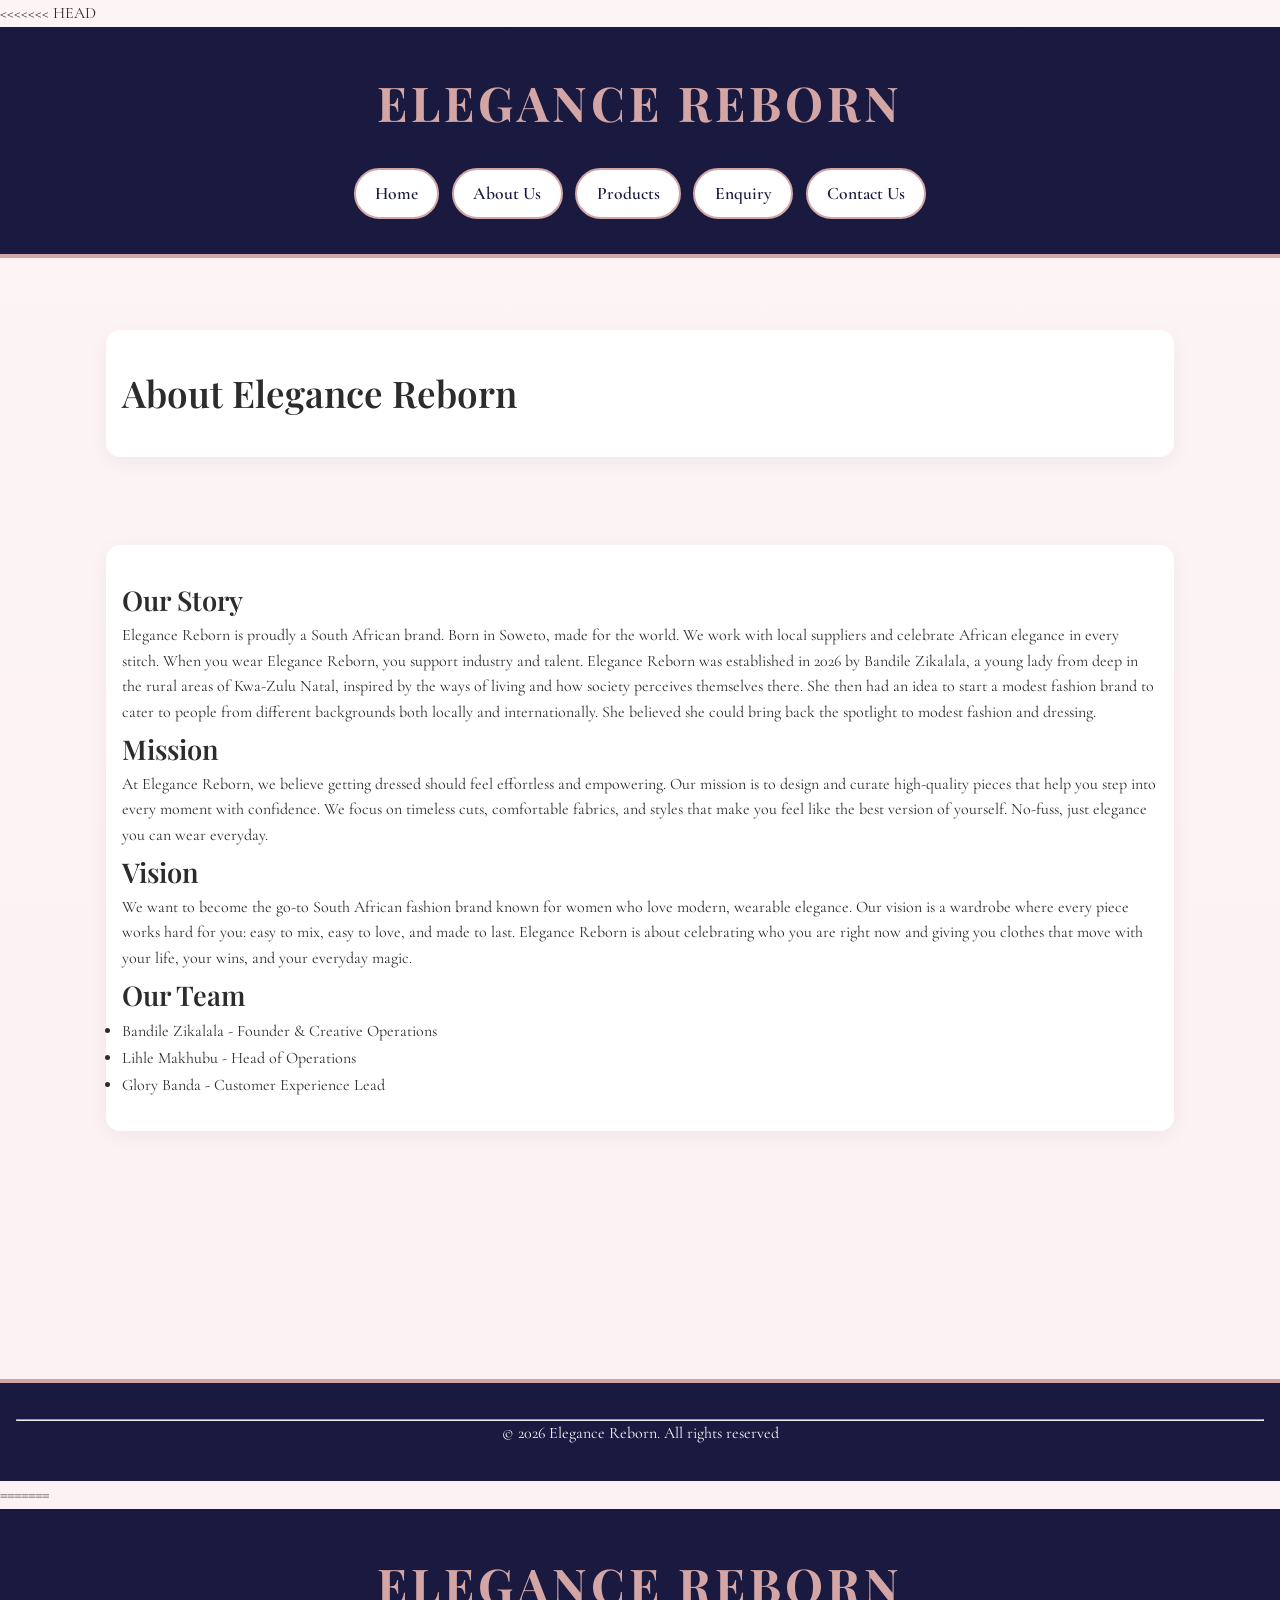
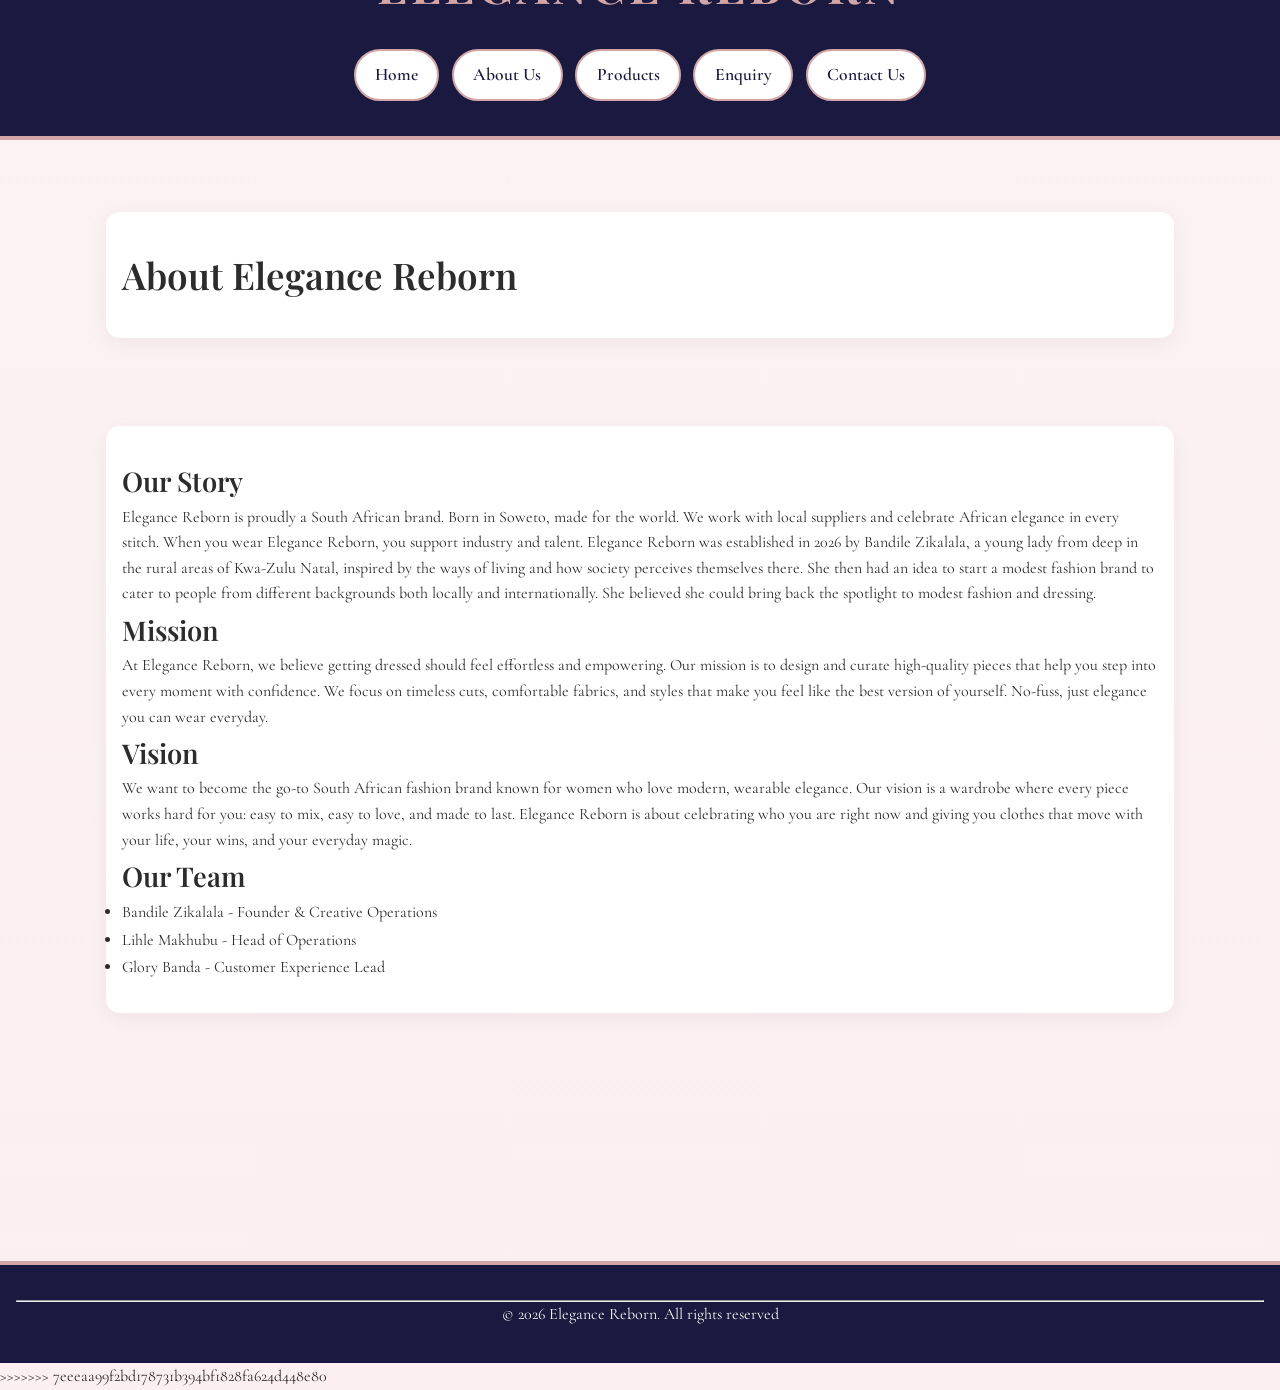
==== commit c265f949: "Merge GitHub README with local files" ====
--- a/about.html
+++ b/about.html
@@ -1,3 +1,4 @@
+<<<<<<< HEAD
 <!DOCTYPE html>
 <html lang="en">
 <head>
@@ -60,4 +61,68 @@
         <p>&copy; 2026 Elegance Reborn. All rights reserved</p>
     </footer>
 </body>
+=======
+<!DOCTYPE html>
+<html lang="en">
+<head>
+    <meta charset="UTF-8">
+    <meta name="viewport" content="width=device-width, initial-scale=1.0">
+    <title>About Us - Elegance Reborn</title>
+    
+    <!-- Playfair Display Font -->
+    <link rel="preconnect" href="https://fonts.googleapis.com">
+    <link rel="preconnect" href="https://fonts.gstatic.com" crossorigin>
+    <link href="https://fonts.googleapis.com/css2?family=Playfair+Display:wght@400;700&display=swap" rel="stylesheet">
+    
+    <!-- Your CSS -->
+    <link rel="stylesheet" href="css/styles.css">
+</head>
+<body>
+    <!--header with navigation-->
+    <header>
+        <nav>
+            <h1>ELEGANCE REBORN</h1>
+            <p> 
+                <a href="index.html">Home</a>
+                <a href="about.html">About Us</a>
+                <a href="products.html">Products</a>
+                <a href="enquiry.html">Enquiry</a>
+                <a href="contact.html">Contact Us</a>
+            </p>
+        </nav>
+    </header>
+
+    <main>
+        <section>
+            <h2>About Elegance Reborn</h2>
+        </section>
+
+        <section>
+            <h3>Our Story</h3>
+            <p>Elegance Reborn is proudly a South African brand. Born in Soweto, made for the world. We work with local suppliers and celebrate African elegance in every stitch. When you wear Elegance Reborn, you support industry and talent. Elegance Reborn was established in 2026 by Bandile Zikalala, a young lady from deep in the rural areas of Kwa-Zulu Natal, inspired by the ways of living and how society perceives themselves there. She then had an idea to start a modest fashion brand to cater to people from different backgrounds both locally and internationally. She believed she could bring back the spotlight to modest fashion and dressing.</p>
+
+            <h3>Mission</h3>
+            <p>At Elegance Reborn, we believe getting dressed should feel effortless and empowering. Our mission is to design and curate high-quality pieces that help you step into every moment with confidence. We focus on timeless cuts, comfortable fabrics, and styles that make you feel like the best version of yourself. No-fuss, just elegance you can wear everyday.</p>
+
+            <h3>Vision</h3>
+            <p>We want to become the go-to South African fashion brand known for women who love modern, wearable elegance. Our vision is a wardrobe where every piece works hard for you: easy to mix, easy to love, and made to last. Elegance Reborn is about celebrating who you are right now and giving you clothes that move with your life, your wins, and your everyday magic.</p>
+
+            <h3>Our Team</h3>
+            <article>
+                <ul>
+                    <li>Bandile Zikalala - Founder & Creative Operations</li>
+                    <li>Lihle Makhubu - Head of Operations</li>
+                    <li>Glory Banda - Customer Experience Lead</li>
+                </ul>
+            </article>
+        </section>
+    </main>
+
+    <!--footer section should be the same on all pages-->
+    <footer>
+        <hr>
+        <p>&copy; 2026 Elegance Reborn. All rights reserved</p>
+    </footer>
+</body>
+>>>>>>> 7eeeaa99f2bd178731b394bf1828fa624d448e80
 </html>
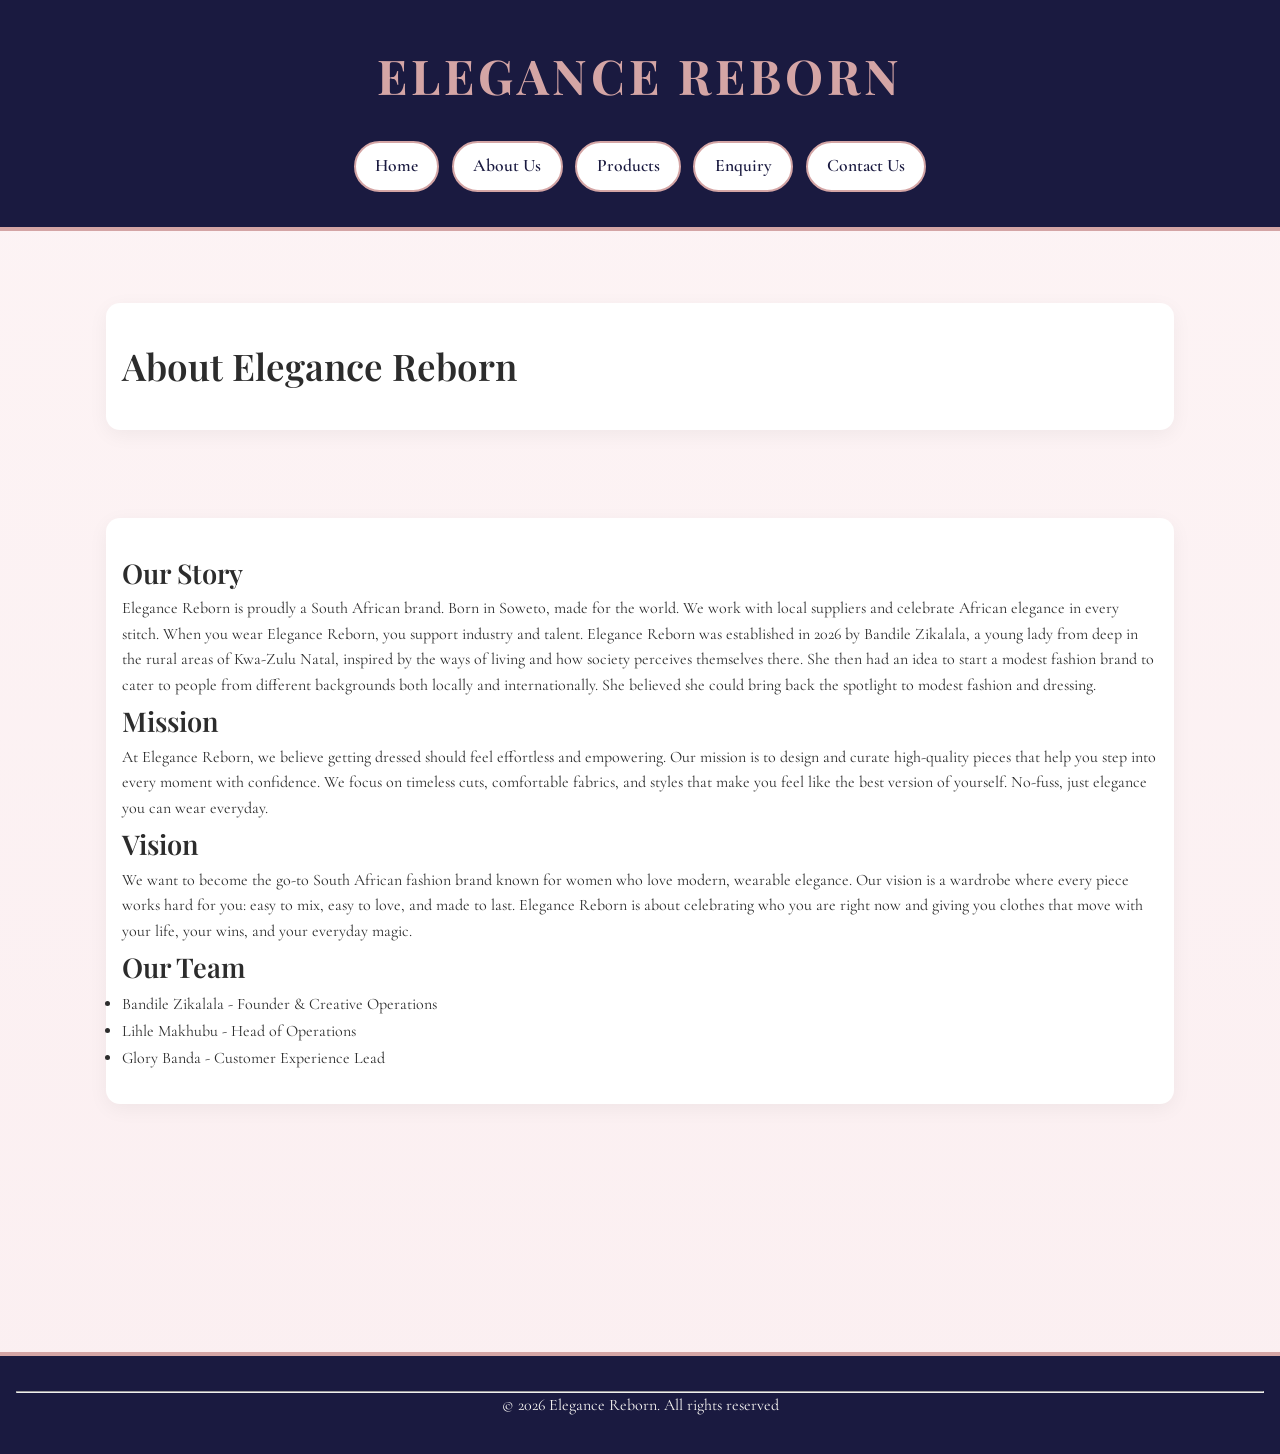
==== commit 84c85263: "updated the enquiry form to use FormSubmit" ====
--- a/about.html
+++ b/about.html
@@ -1,4 +1,3 @@
-<<<<<<< HEAD
 <!DOCTYPE html>
 <html lang="en">
 <head>
@@ -61,68 +60,4 @@
         <p>&copy; 2026 Elegance Reborn. All rights reserved</p>
     </footer>
 </body>
-=======
-<!DOCTYPE html>
-<html lang="en">
-<head>
-    <meta charset="UTF-8">
-    <meta name="viewport" content="width=device-width, initial-scale=1.0">
-    <title>About Us - Elegance Reborn</title>
-    
-    <!-- Playfair Display Font -->
-    <link rel="preconnect" href="https://fonts.googleapis.com">
-    <link rel="preconnect" href="https://fonts.gstatic.com" crossorigin>
-    <link href="https://fonts.googleapis.com/css2?family=Playfair+Display:wght@400;700&display=swap" rel="stylesheet">
-    
-    <!-- Your CSS -->
-    <link rel="stylesheet" href="css/styles.css">
-</head>
-<body>
-    <!--header with navigation-->
-    <header>
-        <nav>
-            <h1>ELEGANCE REBORN</h1>
-            <p> 
-                <a href="index.html">Home</a>
-                <a href="about.html">About Us</a>
-                <a href="products.html">Products</a>
-                <a href="enquiry.html">Enquiry</a>
-                <a href="contact.html">Contact Us</a>
-            </p>
-        </nav>
-    </header>
-
-    <main>
-        <section>
-            <h2>About Elegance Reborn</h2>
-        </section>
-
-        <section>
-            <h3>Our Story</h3>
-            <p>Elegance Reborn is proudly a South African brand. Born in Soweto, made for the world. We work with local suppliers and celebrate African elegance in every stitch. When you wear Elegance Reborn, you support industry and talent. Elegance Reborn was established in 2026 by Bandile Zikalala, a young lady from deep in the rural areas of Kwa-Zulu Natal, inspired by the ways of living and how society perceives themselves there. She then had an idea to start a modest fashion brand to cater to people from different backgrounds both locally and internationally. She believed she could bring back the spotlight to modest fashion and dressing.</p>
-
-            <h3>Mission</h3>
-            <p>At Elegance Reborn, we believe getting dressed should feel effortless and empowering. Our mission is to design and curate high-quality pieces that help you step into every moment with confidence. We focus on timeless cuts, comfortable fabrics, and styles that make you feel like the best version of yourself. No-fuss, just elegance you can wear everyday.</p>
-
-            <h3>Vision</h3>
-            <p>We want to become the go-to South African fashion brand known for women who love modern, wearable elegance. Our vision is a wardrobe where every piece works hard for you: easy to mix, easy to love, and made to last. Elegance Reborn is about celebrating who you are right now and giving you clothes that move with your life, your wins, and your everyday magic.</p>
-
-            <h3>Our Team</h3>
-            <article>
-                <ul>
-                    <li>Bandile Zikalala - Founder & Creative Operations</li>
-                    <li>Lihle Makhubu - Head of Operations</li>
-                    <li>Glory Banda - Customer Experience Lead</li>
-                </ul>
-            </article>
-        </section>
-    </main>
-
-    <!--footer section should be the same on all pages-->
-    <footer>
-        <hr>
-        <p>&copy; 2026 Elegance Reborn. All rights reserved</p>
-    </footer>
-</body>
->>>>>>> 7eeeaa99f2bd178731b394bf1828fa624d448e80
 </html>
--- a/css/styles.css
+++ b/css/styles.css
@@ -96,9 +96,9 @@
     border: 1px solid #f0f0f0;
     width: 100%;
     overflow: hidden;
-    display: flex;              /* FIX: Flex container */
-    flex-direction: column;     /* FIX: Stack vertically */
-    height: 100%;               /* FIX: All cards same height */
+    display: flex;
+    flex-direction: column;
+    height: 100%;
 }
 .product-card:hover { transform: translateY(-6px); box-shadow: 0 10px 30px rgba(212, 165, 165, 0.2); }
 
@@ -117,7 +117,7 @@
     margin: 0 0 0.5rem 0; 
     color: #1A1A40; 
     word-wrap: break-word;
-    min-height: 3.2rem;         /* FIX: Same height for all titles */
+    min-height: 3.2rem;
     display: flex;
     align-items: center;
     justify-content: center;
@@ -131,7 +131,7 @@
     font-weight: 600; 
     color: #D4A5A5; 
     margin: 0 0 1.1rem 0;
-    min-height: 1.8rem;         /* FIX: Same height for all prices */
+    min-height: 1.8rem;
     display: flex;
     align-items: center;
     justify-content: center;
@@ -141,7 +141,7 @@
 /* FIX: Sizes buttons alignment */
 .sizes { 
     margin: 1.1rem 0;
-    min-height: 3.5rem;         /* FIX: Same height for all size sections */
+    min-height: 3.5rem;
     display: flex;
     flex-wrap: wrap;
     justify-content: center;
@@ -162,7 +162,7 @@
     font-weight: 600;
     transition: all 0.2s ease;
     font-size: 0.9rem;
-    min-width: 45px;            /* FIX: All size boxes same width */
+    min-width: 45px;
 }
 .sizes input[type="radio"]:checked + label {
     border-color: #D4A5A5;
@@ -181,7 +181,7 @@
     cursor: pointer;
     font-weight: 600;
     font-family: 'Cormorant Garamond', serif;
-    margin-top: auto;           /* FIX: Pushes button to bottom */
+    margin-top: auto;
     width: 100%;
     transition: all 0.3s ease;
 }
@@ -204,17 +204,16 @@
     section { padding: 1.5rem 0.75rem; }
     
     .products-grid { 
-        grid-template-columns: 1fr 1fr; /* 2 columns for iPad + iPhone 12 Pro 390px */
+        grid-template-columns: 1fr 1fr;
         gap: 0.75rem;
     }
     
     .product-card { padding: 0.75rem; }
     
-    /* Mobile fixes for alignment */
     .product-card h3 { 
         font-size: 1rem; 
         line-height: 1.2; 
-        min-height: 2.6rem;       /* FIX: Same height on mobile */
+        min-height: 2.6rem;
     }
     .product-card .price { 
         font-size: 1.05rem; 
@@ -245,6 +244,7 @@
     nav p { flex-direction: column; gap: 0.6rem; }
     body { font-size: 0.875rem; }
 }
+
 /* Search bar styling - matches Elegance Reborn colors */
 #searchBox {
     width: 100%;
@@ -252,23 +252,87 @@
     padding: 14px 24px;
     margin: 2rem auto;
     display: block;
-    border: 2px solid #D4A5A5; /* blush border */
+    border: 2px solid #D4A5A5;
     border-radius: 30px;
     font-size: 1.1rem;
     font-family: 'Cormorant Garamond', serif;
     background: #fff;
-    color: #1A1A40; /* navy text */
+    color: #1A1A40;
     box-shadow: 0 3px 10px rgba(212, 165, 165, 0.2);
     transition: all 0.3s ease;
 }
 
 #searchBox::placeholder {
-    color: #D4A5A5; /* blush placeholder */
+    color: #D4A5A5;
     font-style: italic;
 }
 
 #searchBox:focus {
     outline: none;
-    border-color: #1A1A40; /* navy border on focus */
+    border-color: #1A1A40;
     box-shadow: 0 0 0 4px rgba(26, 26, 64, 0.1);
+}
+
+/* ENQUIRY FORM - Smaller + Dusty Pink Borders + White BG */
+main section form {
+    max-width: 420px;
+    margin: 30px auto;
+    padding: 20px;
+    border: 2px solid #D4A5A5;
+    border-radius: 10px;
+    background-color: #ffffff;
+    display: flex;
+    flex-direction: column;
+    gap: 12px;
+}
+
+main section form label {
+    font-family: 'Cormorant Garamond', serif;
+    font-weight: 600;
+    font-size: 1rem;
+    color: #1A1A40;
+    margin-top: 8px;
+}
+
+main section form input[type="text"],
+main section form input[type="email"],
+main section form textarea {
+    width: 100%;
+    padding: 10px;
+    border: 1.5px solid #D4A5A5;
+    border-radius: 6px;
+    font-size: 0.95rem;
+    font-family: 'Cormorant Garamond', serif;
+    box-sizing: border-box;
+    background-color: #ffffff;
+    color: #2C2C2C;
+}
+
+main section form input:focus,
+main section form textarea:focus {
+    outline: none;
+    border-color: #1A1A40;
+}
+
+main section form textarea {
+    min-height: 90px;
+    resize: vertical;
+}
+
+main section form button[type="submit"] {
+    margin-top: 15px;
+    padding: 12px;
+    background-color: #1A1A40;
+    color: #fff;
+    font-weight: 600;
+    font-size: 1rem;
+    font-family: 'Cormorant Garamond', serif;
+    border: none;
+    border-radius: 25px;
+    cursor: pointer;
+    transition: all 0.3s ease;
+}
+
+main section form button[type="submit"]:hover {
+    background-color: #D4A5A5;
 }
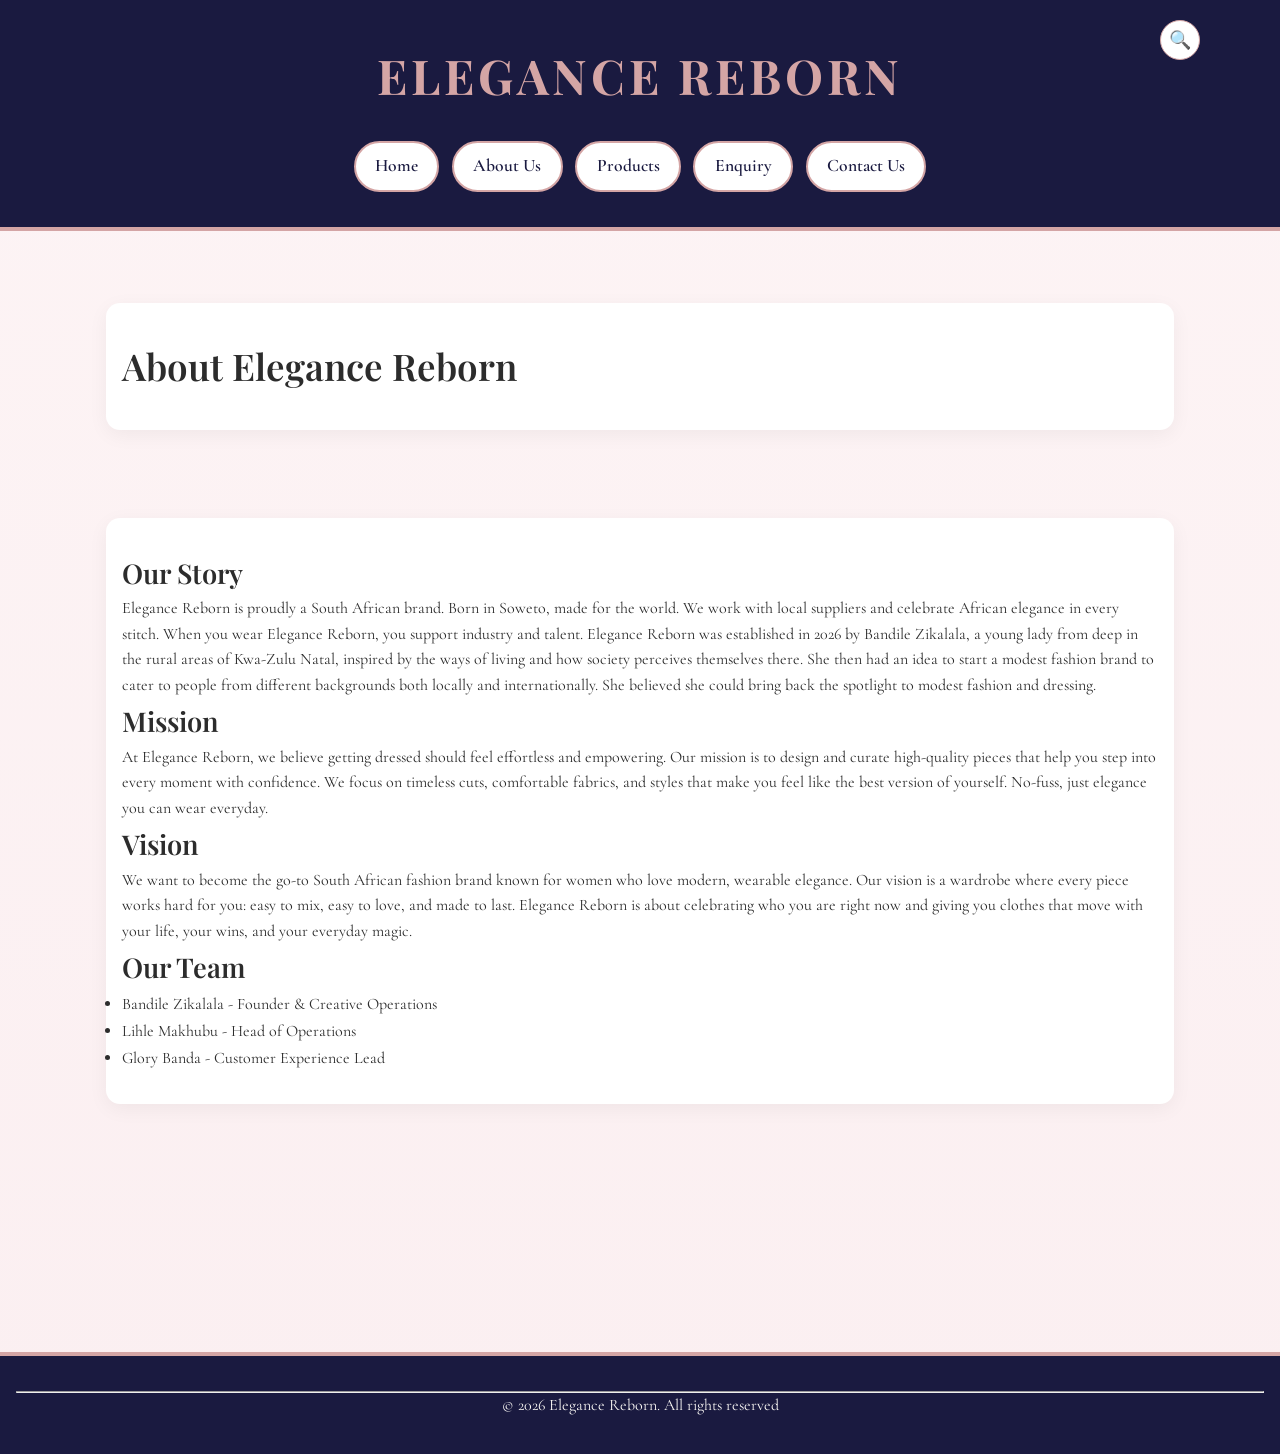
==== commit 4eaa6eb0: "added cart and search functionality created payment page" ====
--- a/about.html
+++ b/about.html
@@ -3,6 +3,8 @@
 <head>
     <meta charset="UTF-8">
     <meta name="viewport" content="width=device-width, initial-scale=1.0">
+    <meta name="description" content="Elegance Reborn - Curated modest clothing, blazers, overcoats, suits and bags. Quality fabrics with classic designs in South Africa.">
+    <meta name="keywords" content="modest clothing, blazers, overcoats, suits, tote bags, South Africa fashion">
     <title>About Us - Elegance Reborn</title>
     
     <!-- Playfair Display Font -->
@@ -15,7 +17,7 @@
 </head>
 <body>
     <!--header with navigation-->
-    <header>
+    <header clss="site-header">
         <nav>
             <h1>ELEGANCE REBORN</h1>
             <p> 
@@ -25,7 +27,9 @@
                 <a href="enquiry.html">Enquiry</a>
                 <a href="contact.html">Contact Us</a>
             </p>
-        </nav>
+            </nav>
+             <button type="button" id="searchToggle">🔍</button>
+        <input type="text" id="searchInput" placeholder="Search...">
     </header>
 
     <main>
@@ -59,5 +63,6 @@
         <hr>
         <p>&copy; 2026 Elegance Reborn. All rights reserved</p>
     </footer>
+    <script src="js/script.js"></script>
 </body>
 </html>
--- a/css/styles.css
+++ b/css/styles.css
@@ -34,6 +34,7 @@
     padding: 2.2rem 1rem;
     text-align: center;
     width: 100%;
+    position: relative; /* only addition for search */
 }
 header h1 { color: #D4A5A5; text-transform: uppercase; }
 
@@ -80,9 +81,8 @@
     display: grid;
     grid-template-columns: repeat(3, 1fr);
     gap: 1.5rem;
-    margin-top: 1.5rem;
-    margin-bottom: 3rem;
-    width: 100%;
+    grid-auto-flow: dense;
+    grid-auto-rows: auto;
 }
 
 /* 2.5 Visual Styles + Flexbox for perfect alignment */
@@ -94,7 +94,6 @@
     text-align: center;
     transition: transform 0.3s ease;
     border: 1px solid #f0f0f0;
-    width: 100%;
     overflow: hidden;
     display: flex;
     flex-direction: column;
@@ -245,34 +244,6 @@
     body { font-size: 0.875rem; }
 }
 
-/* Search bar styling - matches Elegance Reborn colors */
-#searchBox {
-    width: 100%;
-    max-width: 400px;
-    padding: 14px 24px;
-    margin: 2rem auto;
-    display: block;
-    border: 2px solid #D4A5A5;
-    border-radius: 30px;
-    font-size: 1.1rem;
-    font-family: 'Cormorant Garamond', serif;
-    background: #fff;
-    color: #1A1A40;
-    box-shadow: 0 3px 10px rgba(212, 165, 165, 0.2);
-    transition: all 0.3s ease;
-}
-
-#searchBox::placeholder {
-    color: #D4A5A5;
-    font-style: italic;
-}
-
-#searchBox:focus {
-    outline: none;
-    border-color: #1A1A40;
-    box-shadow: 0 0 0 4px rgba(26, 26, 64, 0.1);
-}
-
 /* ENQUIRY FORM - Smaller + Dusty Pink Borders + White BG */
 main section form {
     max-width: 420px;
@@ -335,4 +306,88 @@
 
 main section form button[type="submit"]:hover {
     background-color: #D4A5A5;
+}
+
+/* SEARCH - Top right corner, circle expands, button NEXT to it */
+header {
+  background-color: #1A1A40;
+  border-bottom: 4px solid #D4A5A5;
+  padding: 2.2rem 1rem;
+  text-align: center;
+  width: 100%;
+  position: relative; /* THIS IS THE FIX */
+}
+
+#globalSearch {
+  width: 40px;
+  height: 40px;
+  border-radius: 50%;
+  border: 2px solid #D4A5A5;
+  background: white;
+  padding: 0;
+  transition: width 0.3s ease;
+  box-sizing: border-box;
+  text-align: center;
+  font-size: 16px;
+}
+
+#globalSearch:focus {
+  width: 180px;
+  border-radius: 20px;
+  padding: 0 15px;
+  text-align: left;
+  outline: none;
+  border-color: #1A1A40;
+}
+
+#searchBtn {
+  width: 40px;
+  height: 40px;
+  border: none;
+  background: #1A1A40;
+  color: #D4A5A5;
+  border-radius: 50%;
+  font-size: 18px;
+  cursor: pointer;
+  flex-shrink: 0;
+}
+#searchBtn:hover { background: #D4A5A5; color: #1A1A40; }
+
+header {
+  position: relative !important;
+}
+
+#searchToggle {
+  position: absolute !important;
+  top: 20px !important;
+  right: 80px !important;
+  width: 40px !important;
+  height: 40px !important;
+  border-radius: 50% !important;
+  border: 1px solid #D4A5A5 !important;
+  background: white !important;
+  cursor: pointer !important;
+  font-size: 18px !important;
+  z-index: 9999 !important;
+}
+
+#searchInput {
+  position: absolute !important;
+  top: 20px !important;
+  right: 80px !important;
+  width: 0 !important;
+  height: 40px !important;
+  padding: 0 !important;
+  border: 1px solid #D4A5A5 !important;
+  border-radius: 20px !important;
+  opacity: 0 !important;
+  transition: all 0.3s !important;
+  z-index: 9998 !important;
+}
+
+#searchInput.active {
+  width: 200px !important;
+  padding: 0 15px !important;
+  opacity: 1 !important;
+  right: 130px !important;
 }
